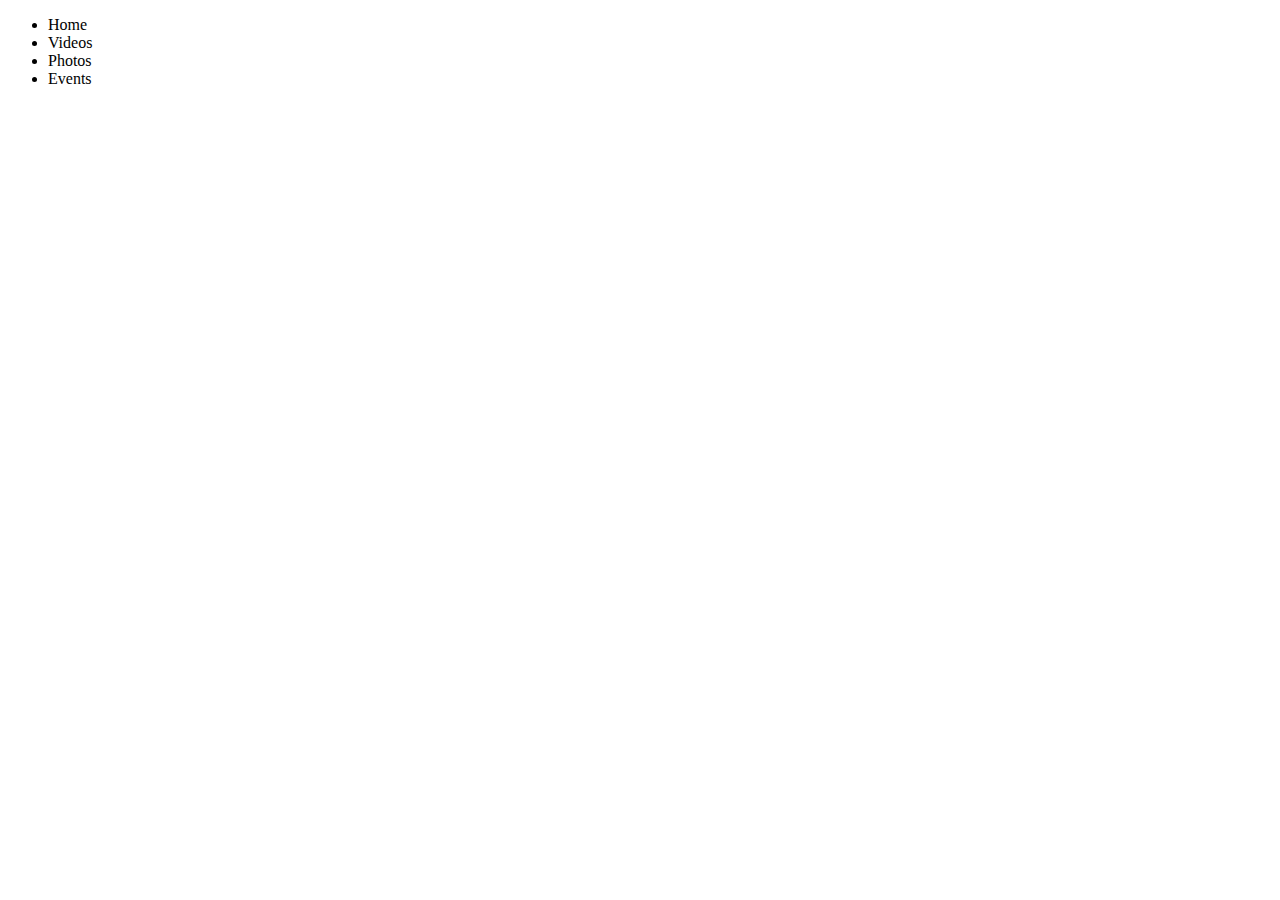
==== index.html @ 828177ad "first commit" ====
<!DOCTYPE html>
<html>
  <head>
    <meta charset="utf-8">
    <title>Eau Claire Mountain Biking</title>
  </head>
  <body>
    <header>
      <nav>
        <ul>
          <li>Home</li>
          <li>Videos</li>
          <li>Photos</li>
          <li>Events</li>
        </ul>
      </nav>
    </header>
    <main>
      <section class="page_panel">
      </section>
      <section class="page_panel">
      </section>
      <section class="page_panel">
      </section>
    </main>
  </body>
</html>
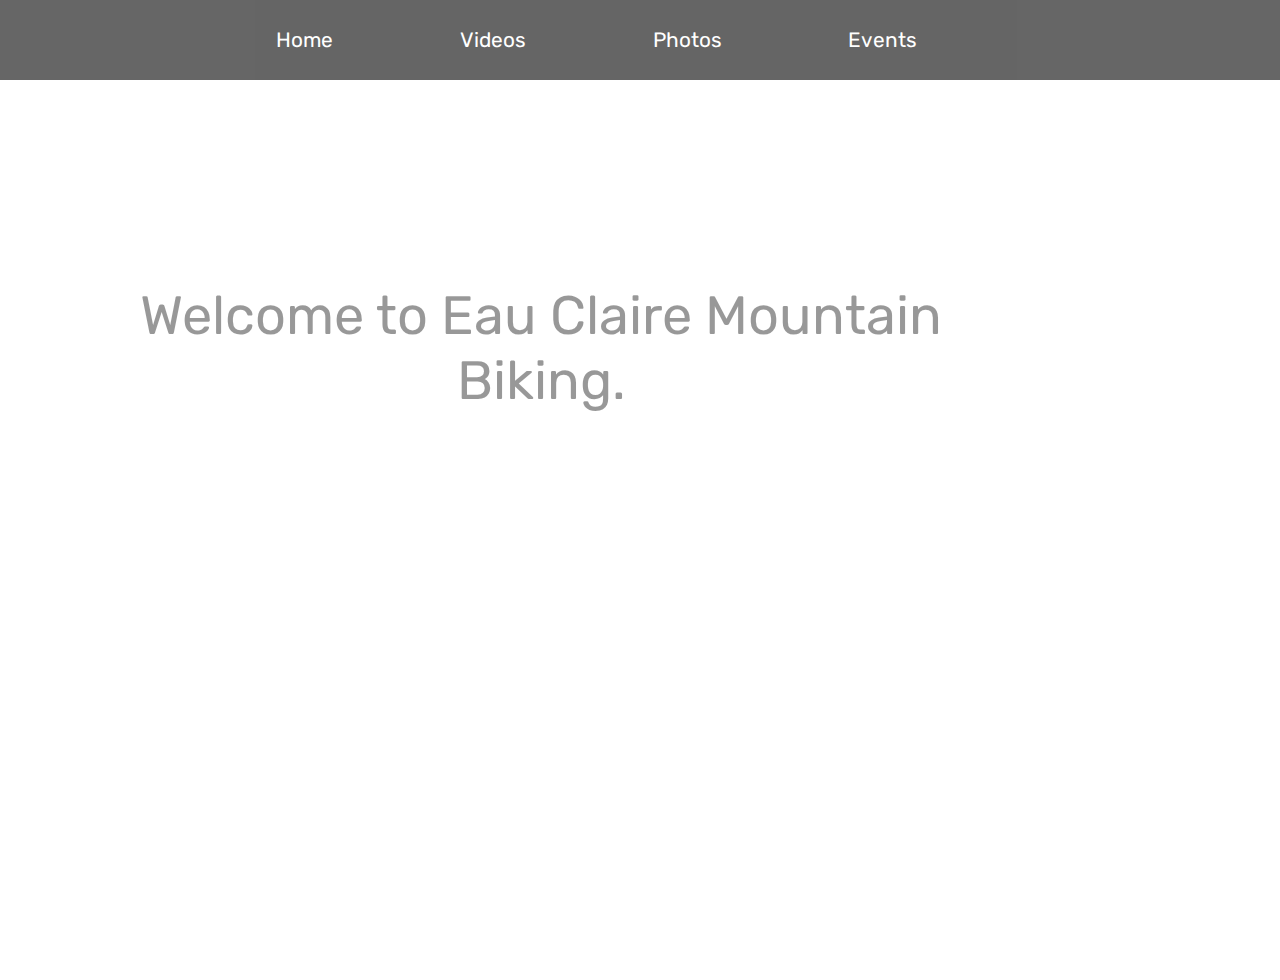
==== commit cc42ec6f: "index and pics added" ====
--- a/index.html
+++ b/index.html
@@ -3,25 +3,35 @@
   <head>
     <meta charset="utf-8">
     <title>Eau Claire Mountain Biking</title>
+    <link href="https://fonts.googleapis.com/css?family=Rubik" rel="stylesheet">
+    <link rel="stylesheet" href="stylesheets/styles.css" type="text/css">
   </head>
   <body>
     <header>
-      <nav>
+      <nav id="mainNav">
         <ul>
-          <li>Home</li>
-          <li>Videos</li>
-          <li>Photos</li>
-          <li>Events</li>
+          <li><a href="#">Home</a></li>
+          <li><a href="#">Videos</a></li>
+          <li><a href="#">Photos</a></li>
+          <li><a href="#">Events</a></li>
         </ul>
       </nav>
     </header>
     <main>
-      <section class="page_panel">
-      </section>
-      <section class="page_panel">
-      </section>
-      <section class="page_panel">
-      </section>
+      <div id="welcome_panel">
+        <section class="page_panel">
+          <div id="left_page_panel_back">
+            <p id="left_page_panel_wel">
+              Welcome to Eau Claire Mountain Biking.
+            </p>
+          </div>
+        </section>
+        <section class="page_panel" id="right_page_panel">
+          <p>
+
+          </p>
+        </section>
+      </div>
     </main>
   </body>
 </html>
--- a/stylesheets/styles.css
+++ b/stylesheets/styles.css
@@ -0,0 +1,91 @@
+body {
+  margin: 0;
+  padding: 0;
+  font-family: 'Rubik';
+  font-size: 1.3em;
+  color: #fff;
+  background-image: url(../images/background3.jpg);
+  -webkit-background-size: cover;
+  background-size: cover;
+}
+
+#mainNav {
+  display: flex;
+  height: 80px;
+  background-color: #000;
+  opacity: .6;
+
+}
+
+#mainNav ul {
+  display: -ms-flexbox;
+	display: -webkit-flex;
+	display: flex;
+
+	-ms-flex-align: center;
+	-webkit-align-items: center;
+	-webkit-box-align: center;
+	align-items: center;
+  justify-content: center;
+  margin-left: auto;
+  margin-right: auto;
+  margin-top: 0;
+  margin-bottom: 0;
+  text-decoration: none;
+  list-style-type: none;
+  width: 60%;
+}
+
+#mainNav li {
+  flex-grow: 1;
+}
+ #mainNav a {
+   text-decoration: none;
+ }
+
+a:link, a::after, a::before, a:visited {
+   color: #fff;
+ }
+
+ body, html {
+   margin: 0;
+   height: 100%;
+ }
+
+ main {
+   margin: 0;
+   height: 100%;
+ }
+
+#welcome_panel {
+  display: flex;
+  margin: 0;
+  height: 100%;
+  flex-direction: row;
+  flex-basis: 0;
+}
+.page_panel {
+  flex-grow: 1;
+  height: 70%;
+}
+
+#left_page_panel_back {
+  background-color: #fff;
+  opacity: .4;
+  width: 75%;
+  margin-left: auto;
+  margin-right: auto;
+  border-radius: 15px;
+}
+
+.page_panel > div > p {
+  text-align: center;
+  margin-top: 25%;
+  font-size: 2.6em;
+  color: #000;
+  opacity: 10;
+}
+
+#right_page_panel {
+  flex-grow: 2;
+}
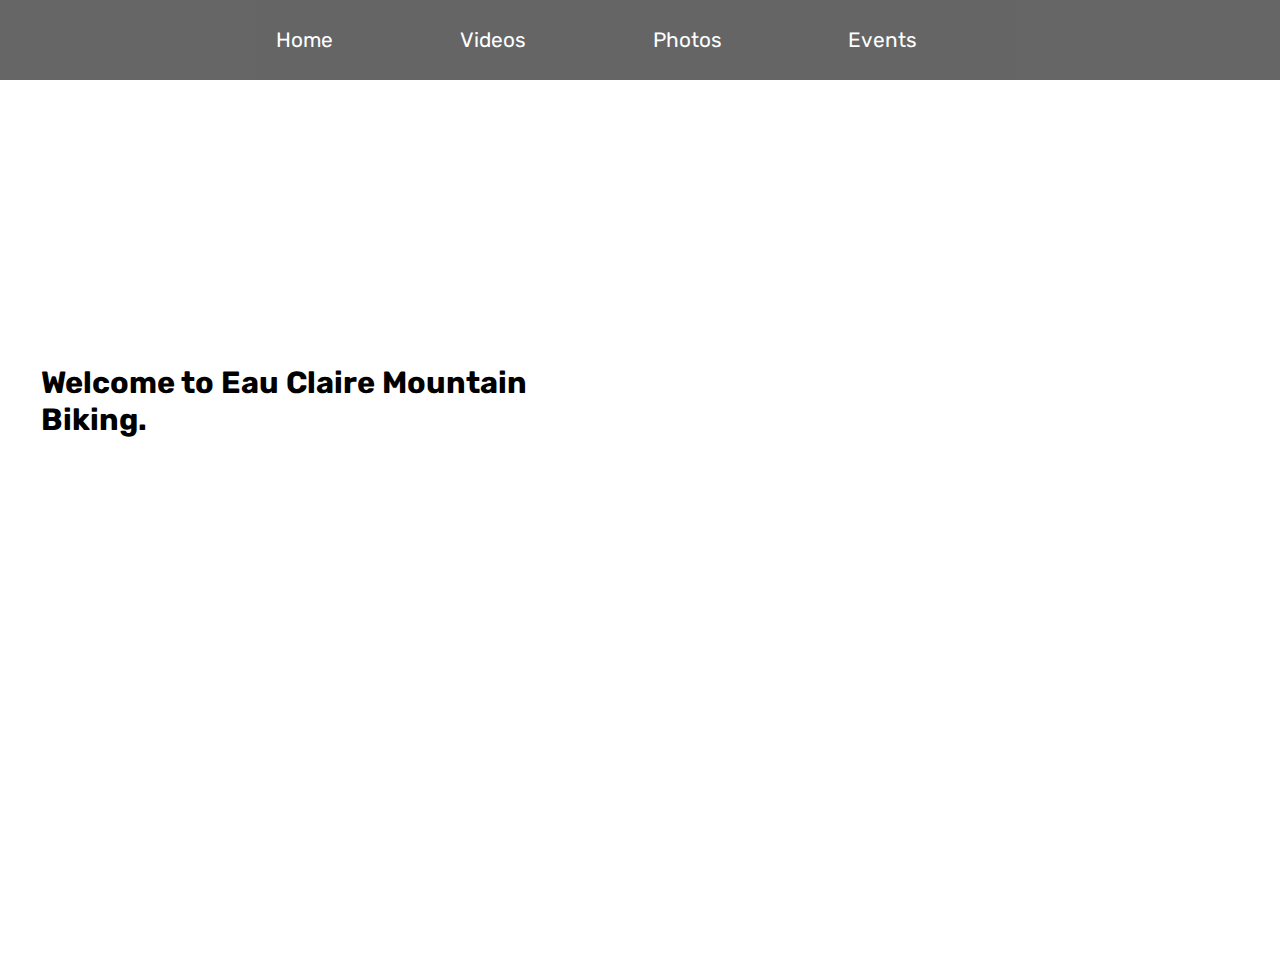
==== commit 293d79aa: "1080px edit" ====
--- a/index.html
+++ b/index.html
@@ -1,37 +1,40 @@
 <!DOCTYPE html>
 <html>
-  <head>
-    <meta charset="utf-8">
-    <title>Eau Claire Mountain Biking</title>
-    <link href="https://fonts.googleapis.com/css?family=Rubik" rel="stylesheet">
-    <link rel="stylesheet" href="stylesheets/styles.css" type="text/css">
-  </head>
-  <body>
-    <header>
-      <nav id="mainNav">
-        <ul>
-          <li><a href="#">Home</a></li>
-          <li><a href="#">Videos</a></li>
-          <li><a href="#">Photos</a></li>
-          <li><a href="#">Events</a></li>
-        </ul>
-      </nav>
-    </header>
-    <main>
-      <div id="welcome_panel">
-        <section class="page_panel">
-          <div id="left_page_panel_back">
-            <p id="left_page_panel_wel">
+
+<head>
+  <meta charset="utf-8">
+  <title>Eau Claire Mountain Biking</title>
+  <link href="https://fonts.googleapis.com/css?family=Rubik" rel="stylesheet">
+  <link rel="stylesheet" href="stylesheets/styles.css" type="text/css">
+</head>
+
+<body>
+  <header>
+    <nav id="mainNav">
+      <ul>
+        <li><a href="#">Home</a></li>
+        <li><a href="#">Videos</a></li>
+        <li><a href="#">Photos</a></li>
+        <li><a href="#">Events</a></li>
+      </ul>
+    </nav>
+  </header>
+  <main>
+    <div id="welcome_panel">
+      <section class="page_panel">
+        <div id="left_page_panel_back">
+          <h2 id="left_page_panel_wel">
               Welcome to Eau Claire Mountain Biking.
-            </p>
-          </div>
-        </section>
-        <section class="page_panel" id="right_page_panel">
-          <p>
+            </h2>
+        </div>
+      </section>
+      <section class="page_panel" id="right_page_panel">
+        <p>
 
-          </p>
-        </section>
-      </div>
-    </main>
-  </body>
+        </p>
+      </section>
+    </div>
+  </main>
+</body>
+
 </html>
--- a/stylesheets/styles.css
+++ b/stylesheets/styles.css
@@ -14,18 +14,16 @@
   height: 80px;
   background-color: #000;
   opacity: .6;
-
 }
 
 #mainNav ul {
   display: -ms-flexbox;
-	display: -webkit-flex;
-	display: flex;
-
-	-ms-flex-align: center;
-	-webkit-align-items: center;
-	-webkit-box-align: center;
-	align-items: center;
+  display: -webkit-flex;
+  display: flex;
+  -ms-flex-align: center;
+  -webkit-align-items: center;
+  -webkit-box-align: center;
+  align-items: center;
   justify-content: center;
   margin-left: auto;
   margin-right: auto;
@@ -39,23 +37,24 @@
 #mainNav li {
   flex-grow: 1;
 }
- #mainNav a {
-   text-decoration: none;
- }
+
+#mainNav a {
+  text-decoration: none;
+}
 
 a:link, a::after, a::before, a:visited {
-   color: #fff;
- }
+  color: #fff;
+}
 
- body, html {
-   margin: 0;
-   height: 100%;
- }
+body, html {
+  margin: 0;
+  height: 100%;
+}
 
- main {
-   margin: 0;
-   height: 100%;
- }
+main {
+  margin: 0;
+  height: 100%;
+}
 
 #welcome_panel {
   display: flex;
@@ -64,6 +63,7 @@
   flex-direction: row;
   flex-basis: 0;
 }
+
 .page_panel {
   flex-grow: 1;
   height: 70%;
@@ -71,21 +71,34 @@
 
 #left_page_panel_back {
   background-color: #fff;
-  opacity: .4;
-  width: 75%;
+  width: 70%;
   margin-left: auto;
   margin-right: auto;
   border-radius: 15px;
 }
 
-.page_panel > div > p {
-  text-align: center;
-  margin-top: 25%;
-  font-size: 2.6em;
-  color: #000;
-  opacity: 10;
-}
-
 #right_page_panel {
   flex-grow: 2;
 }
+
+@media screen and (min-device-width: 900px) {
+  #left_page_panel_back {
+    display: flex;
+    background-color: rgba(255, 255, 255, 0.4);
+    position: relative;
+    top: 45%;
+    margin-left: 5%;
+    height: 75px;
+    border-radius: 15px;
+    font-size: .7em;
+    justify-content: center;
+    align-items: center;
+  }
+  #left_page_panel_back>h2 {
+    margin: 0;
+    font-size: 2.1em;
+    color: #000;
+  }
+}
+
+;
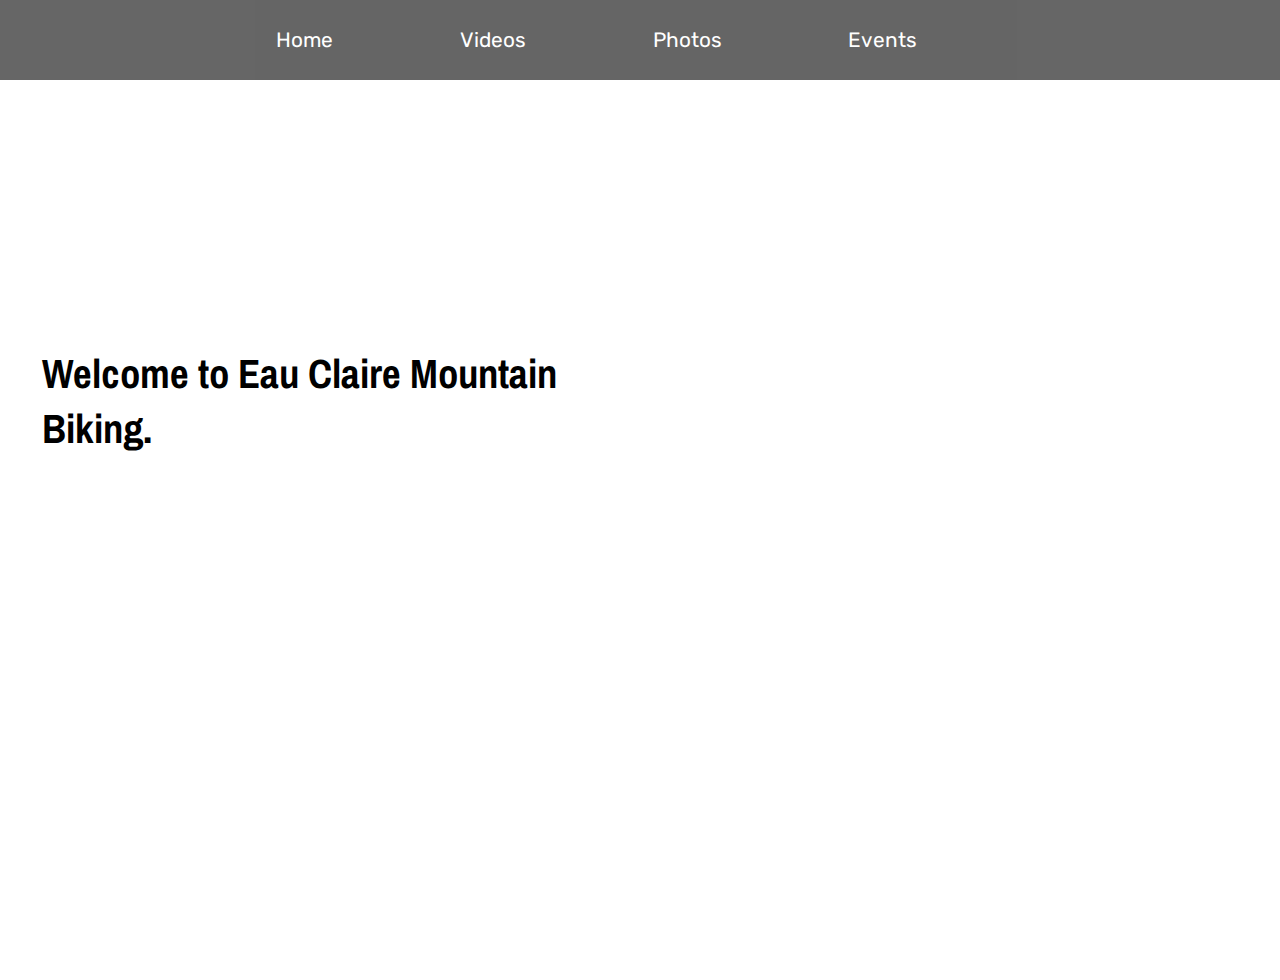
==== commit 4ccde9a1: "blured background, dont know if i like it" ====
--- a/index.html
+++ b/index.html
@@ -4,7 +4,7 @@
 <head>
   <meta charset="utf-8">
   <title>Eau Claire Mountain Biking</title>
-  <link href="https://fonts.googleapis.com/css?family=Rubik" rel="stylesheet">
+  <link href="https://fonts.googleapis.com/css?family=Archivo+Narrow|Bitter|Noto+Sans|Rubik" rel="stylesheet">
   <link rel="stylesheet" href="stylesheets/styles.css" type="text/css">
 </head>
 
--- a/stylesheets/styles.css
+++ b/stylesheets/styles.css
@@ -96,7 +96,8 @@
   }
   #left_page_panel_back>h2 {
     margin: 0;
-    font-size: 2.1em;
+    font-size: 2.8em;
+    font-family: 'Archivo Narrow';
     color: #000;
   }
 }
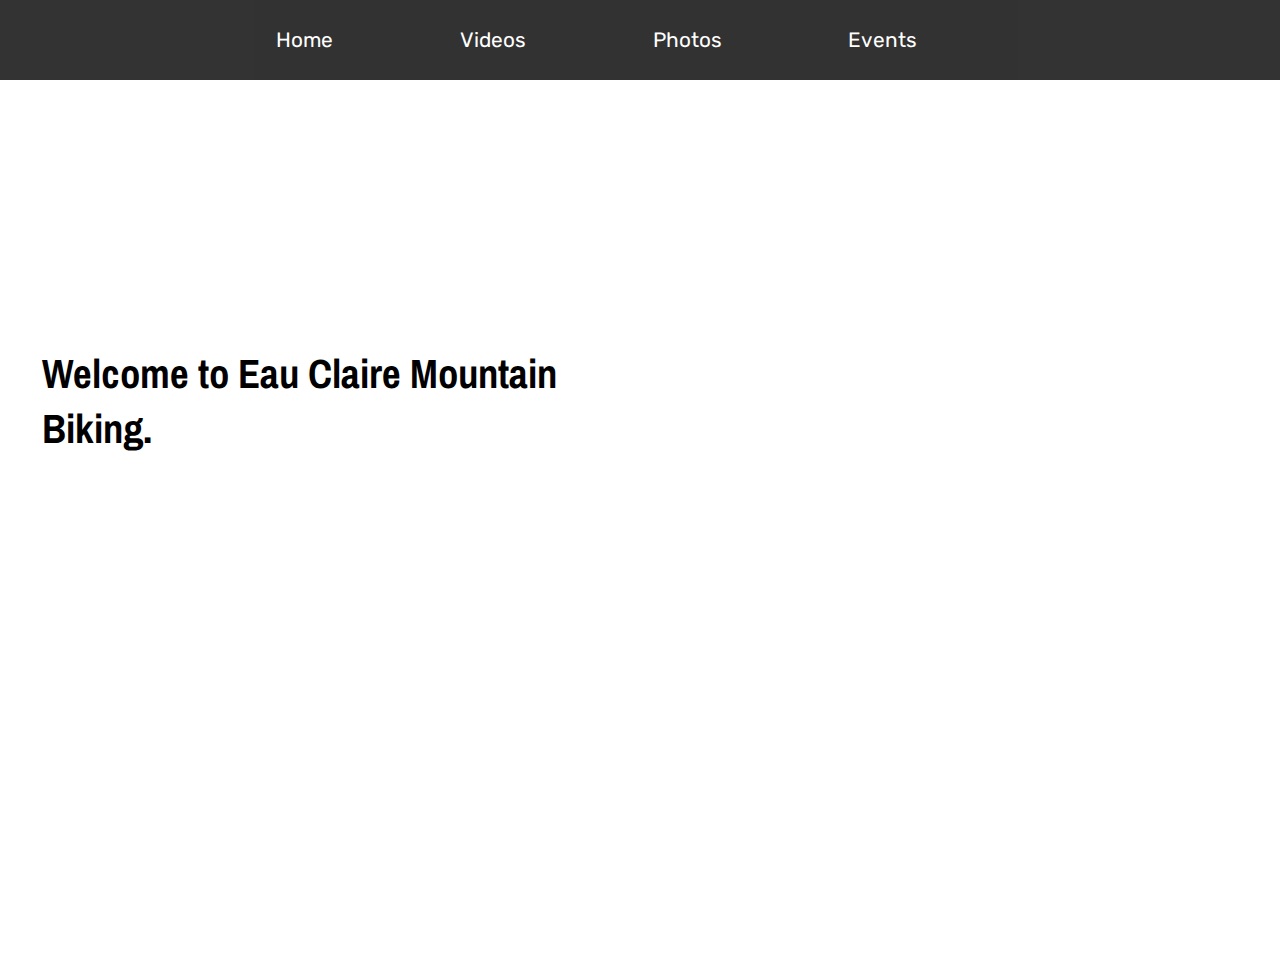
==== commit b13ea6c3: "adding jquery" ====
--- a/index.html
+++ b/index.html
@@ -36,5 +36,7 @@
     </div>
   </main>
 </body>
-
+<script src="https://code.jquery.com/jquery-3.3.1.slim.min.js"
+			  integrity="sha256-3edrmyuQ0w65f8gfBsqowzjJe2iM6n0nKciPUp8y+7E="
+			  crossorigin="anonymous"></script>
 </html>
--- a/stylesheets/styles.css
+++ b/stylesheets/styles.css
@@ -81,6 +81,10 @@
   flex-grow: 2;
 }
 
+#mainNav:hover {
+  opacity: .8;
+}
+
 @media screen and (min-device-width: 900px) {
   #left_page_panel_back {
     display: flex;
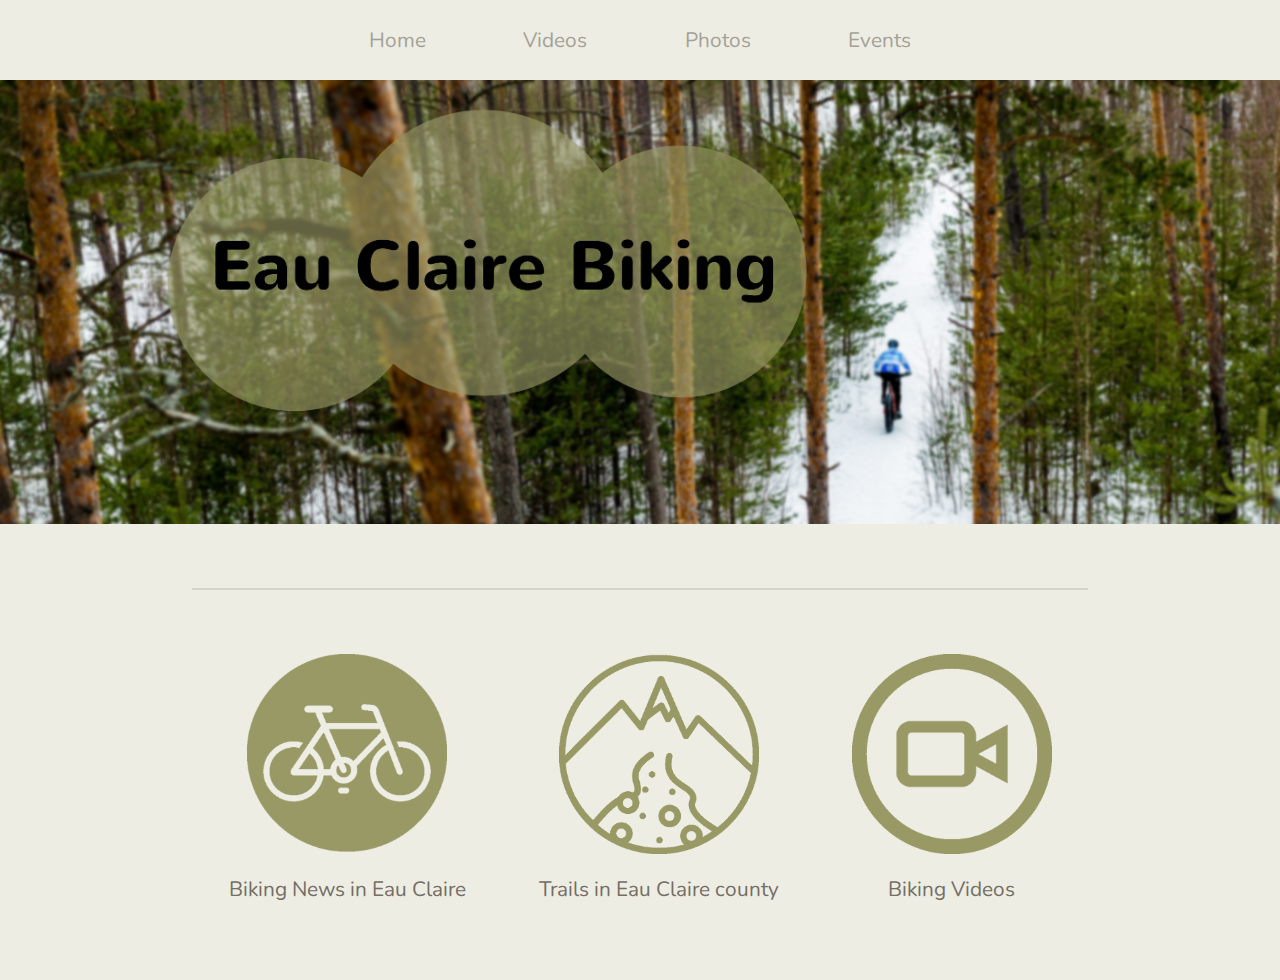
==== commit c13db30a: "changed the look of the site" ====
--- a/index.html
+++ b/index.html
@@ -4,7 +4,7 @@
 <head>
   <meta charset="utf-8">
   <title>Eau Claire Mountain Biking</title>
-  <link href="https://fonts.googleapis.com/css?family=Archivo+Narrow|Bitter|Noto+Sans|Rubik" rel="stylesheet">
+  <link href="https://fonts.googleapis.com/css?family=Archivo+Narrow|Bitter|Noto+Sans|Rubik|Nunito" rel="stylesheet">
   <link rel="stylesheet" href="stylesheets/styles.css" type="text/css">
 </head>
 
@@ -12,8 +12,8 @@
   <header>
     <nav id="mainNav">
       <ul>
-        <li><a href="#">Home</a></li>
-        <li><a href="#">Videos</a></li>
+        <li><a href="index.html">Home</a></li>
+        <li><a href="video.html">Videos</a></li>
         <li><a href="#">Photos</a></li>
         <li><a href="#">Events</a></li>
       </ul>
@@ -22,21 +22,32 @@
   <main>
     <div id="welcome_panel">
       <section class="page_panel">
-        <div id="left_page_panel_back">
-          <h2 id="left_page_panel_wel">
-              Welcome to Eau Claire Mountain Biking.
-            </h2>
-        </div>
+        <img src="images/coverPhoto.jpg" alt="Woods rider" id="coverPhoto">
       </section>
-      <section class="page_panel" id="right_page_panel">
-        <p>
-
-        </p>
+      <section class="page_panel notfirst siteInfo">
+        <article class="info">
+          <a href="#">
+            <img src="images/mtbIconpng.png" alt="bike icon" class="icon">
+            <p>Biking News in Eau Claire</p>
+          </a>
+        </article>
+        <article class="info">
+          <a href="#">
+            <img src="images/trailIcon.png" alt="trail icon" class="icon">
+            <p>Trails in Eau Claire county</p>
+          </a>
+        </article>
+        <article class="info">
+          <a href="#">
+            <img src="images/videoIcon.png" alt="video icon" class="icon">
+            <p>Biking Videos</p>
+          </a>
+        </article>
       </section>
     </div>
   </main>
 </body>
-<script src="https://code.jquery.com/jquery-3.3.1.slim.min.js"
-			  integrity="sha256-3edrmyuQ0w65f8gfBsqowzjJe2iM6n0nKciPUp8y+7E="
-			  crossorigin="anonymous"></script>
+<script src="https://code.jquery.com/jquery-3.3.1.slim.min.js" integrity="sha256-3edrmyuQ0w65f8gfBsqowzjJe2iM6n0nKciPUp8y+7E=" crossorigin="anonymous"></script>
+<script src="js/my.js"></script>
+
 </html>
--- a/stylesheets/styles.css
+++ b/stylesheets/styles.css
@@ -1,19 +1,41 @@
+html {
+  height: 100%;
+}
+
 body {
   margin: 0;
   padding: 0;
-  font-family: 'Rubik';
+  font-family: 'Nunito';
   font-size: 1.3em;
-  color: #fff;
-  background-image: url(../images/background3.jpg);
+  color: #000;
+  background-color: #EDEDE4;
   -webkit-background-size: cover;
   background-size: cover;
+  cursor: default;
+  height: 100%;
+}
+
+#fi {
+  color: #EDEDE4;
+  color: #F74906;
+  color: #554E44;
+  color: #fffff;
+}
+
+header {
+  display: flex;
+  justify-content: center;
 }
 
 #mainNav {
   display: flex;
   height: 80px;
-  background-color: #000;
+  background-color: #EDEDE4;
   opacity: .6;
+  transition: opacity .7s ease-out;
+  width: 50%;
+  align-items: center;
+  justify-content: center;
 }
 
 #mainNav ul {
@@ -25,34 +47,38 @@
   -webkit-box-align: center;
   align-items: center;
   justify-content: center;
-  margin-left: auto;
-  margin-right: auto;
-  margin-top: 0;
-  margin-bottom: 0;
+  margin: 0;
+  padding: 0;
   text-decoration: none;
   list-style-type: none;
-  width: 60%;
+  width: 100%;
 }
 
 #mainNav li {
+  display: flex;
   flex-grow: 1;
+  align-items: center;
+  justify-content: center;
 }
 
 #mainNav a {
   text-decoration: none;
 }
 
-a:link, a::after, a::before, a:visited {
-  color: #fff;
+#mainNav a:hover {
+  padding-top: 15px;
+  border-top: solid 3px #746e65;
 }
 
-body, html {
-  margin: 0;
-  height: 100%;
+a:link, a::after, a::before, a:visited {
+  color: #746e65;
 }
 
 main {
-  margin: 0;
+  position: relative;
+  margin-left: auto;
+  margin-right: auto;
+  width: 100%;
   height: 100%;
 }
 
@@ -60,50 +86,61 @@
   display: flex;
   margin: 0;
   height: 100%;
-  flex-direction: row;
+  flex-direction: column;
   flex-basis: 0;
 }
 
 .page_panel {
+  position: relative;
   flex-grow: 1;
-  height: 70%;
+  height: auto;
+  margin-bottom: 5%;
 }
 
-#left_page_panel_back {
-  background-color: #fff;
+.notfirst {
+  border-top: solid 2px #D8D2C8;
   width: 70%;
+  padding-top: 5%;
   margin-left: auto;
   margin-right: auto;
-  border-radius: 15px;
 }
 
-#right_page_panel {
-  flex-grow: 2;
+#coverPhoto {
+  display: flex;
+  background-image: url(../images/coverPhoto.jpg);
+  background-size: cover;
+  background-repeat: no-repeat;
+  background-position: center;
+  width: 100%;
+}
+
+.icon {
+  height: 200px;
+  width: 200px;
 }
 
 #mainNav:hover {
   opacity: .8;
 }
 
-@media screen and (min-device-width: 900px) {
-  #left_page_panel_back {
-    display: flex;
-    background-color: rgba(255, 255, 255, 0.4);
-    position: relative;
-    top: 45%;
-    margin-left: 5%;
-    height: 75px;
-    border-radius: 15px;
-    font-size: .7em;
-    justify-content: center;
-    align-items: center;
-  }
-  #left_page_panel_back>h2 {
-    margin: 0;
-    font-size: 2.8em;
-    font-family: 'Archivo Narrow';
-    color: #000;
-  }
+.siteInfo {
+  display: flex;
+  flex-direction: row;
 }
 
-;
+.info {
+  display: flex;
+  flex-grow: 1;
+  justify-content: center;
+  align-items: center;
+  color: #554E44;
+  flex-direction: column;
+}
+
+.info a {
+  display: flex;
+  flex-direction: column;
+  text-decoration: none;
+  justify-content: center;
+  align-items: center;
+}
